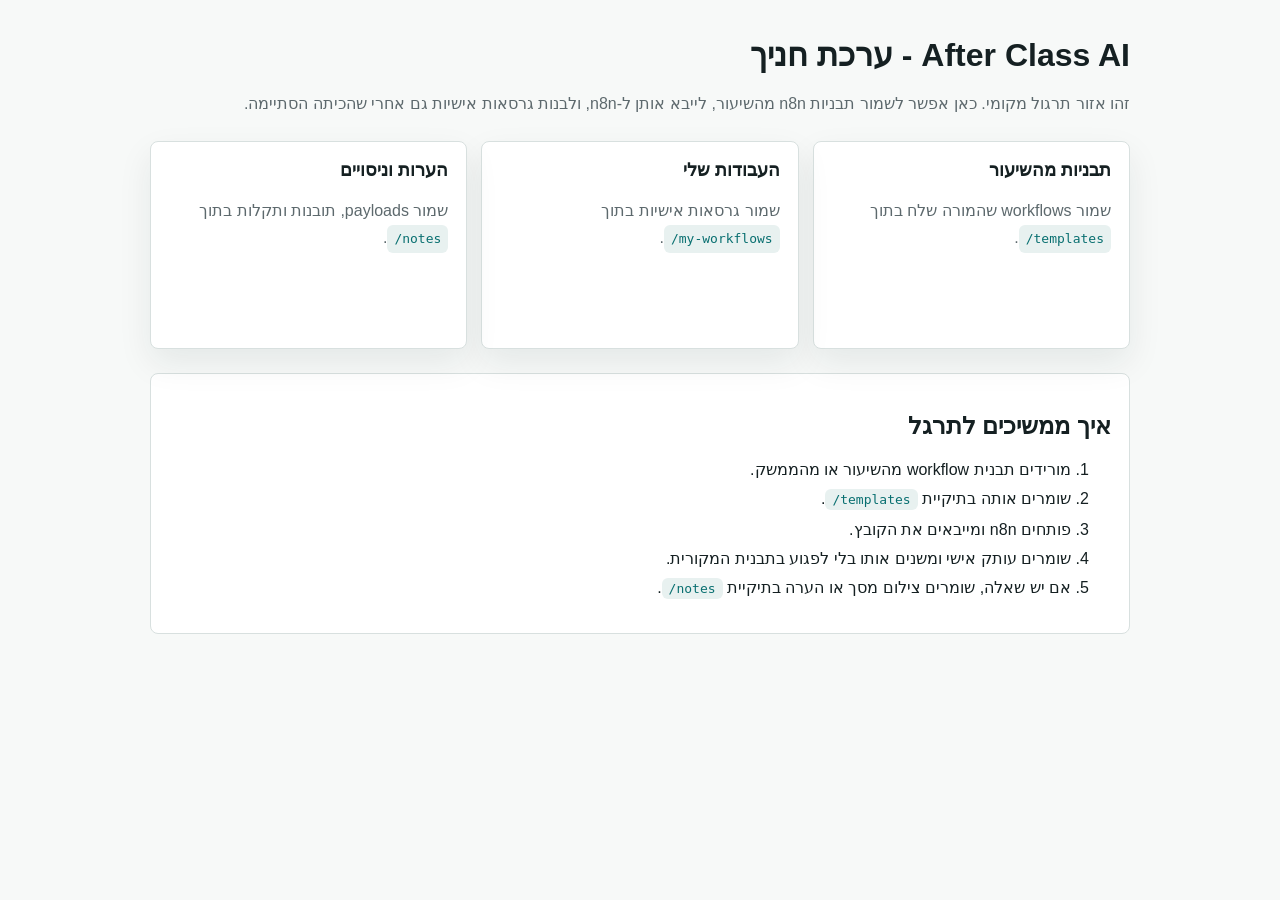
==== student-kit/index.html @ 3eaaacbd "Add local student practice kit" ====
<!doctype html>
<html lang="he" dir="rtl">
  <head>
    <meta charset="UTF-8" />
    <meta name="viewport" content="width=device-width, initial-scale=1.0" />
    <title>After Class AI - Student Kit</title>
    <style>
      body {
        margin: 0;
        font-family: Arial, "Segoe UI", sans-serif;
        background: #f7f9f8;
        color: #152022;
      }

      main {
        width: min(980px, calc(100% - 32px));
        margin: 0 auto;
        padding: 36px 0;
      }

      h1 {
        margin: 0 0 8px;
        font-size: 2rem;
      }

      p {
        color: #5d696d;
        line-height: 1.7;
      }

      .grid {
        display: grid;
        grid-template-columns: repeat(3, minmax(0, 1fr));
        gap: 14px;
        margin-top: 24px;
      }

      .card {
        min-height: 170px;
        padding: 18px;
        border: 1px solid #d8e0df;
        border-radius: 8px;
        background: #fff;
        box-shadow: 0 14px 34px rgba(19, 35, 38, 0.08);
      }

      .card h2 {
        margin: 0 0 8px;
        font-size: 1.1rem;
      }

      code {
        display: inline-block;
        padding: 3px 7px;
        border-radius: 6px;
        background: #e8f1f0;
        color: #086f70;
      }

      .steps {
        margin-top: 24px;
        padding: 18px;
        border: 1px solid #d8e0df;
        border-radius: 8px;
        background: #fff;
      }

      li {
        margin: 10px 0;
      }

      @media (max-width: 760px) {
        .grid {
          grid-template-columns: 1fr;
        }
      }
    </style>
  </head>
  <body>
    <main>
      <h1>After Class AI - ערכת חניך</h1>
      <p>
        זהו אזור תרגול מקומי. כאן אפשר לשמור תבניות n8n מהשיעור, לייבא אותן ל-n8n,
        ולבנות גרסאות אישיות גם אחרי שהכיתה הסתיימה.
      </p>

      <section class="grid">
        <article class="card">
          <h2>תבניות מהשיעור</h2>
          <p>שמור workflows שהמורה שלח בתוך <code>templates/</code>.</p>
        </article>
        <article class="card">
          <h2>העבודות שלי</h2>
          <p>שמור גרסאות אישיות בתוך <code>my-workflows/</code>.</p>
        </article>
        <article class="card">
          <h2>הערות וניסויים</h2>
          <p>שמור payloads, תובנות ותקלות בתוך <code>notes/</code>.</p>
        </article>
      </section>

      <section class="steps">
        <h2>איך ממשיכים לתרגל</h2>
        <ol>
          <li>מורידים תבנית workflow מהשיעור או מהממשק.</li>
          <li>שומרים אותה בתיקיית <code>templates/</code>.</li>
          <li>פותחים n8n ומייבאים את הקובץ.</li>
          <li>שומרים עותק אישי ומשנים אותו בלי לפגוע בתבנית המקורית.</li>
          <li>אם יש שאלה, שומרים צילום מסך או הערה בתיקיית <code>notes/</code>.</li>
        </ol>
      </section>
    </main>
  </body>
</html>
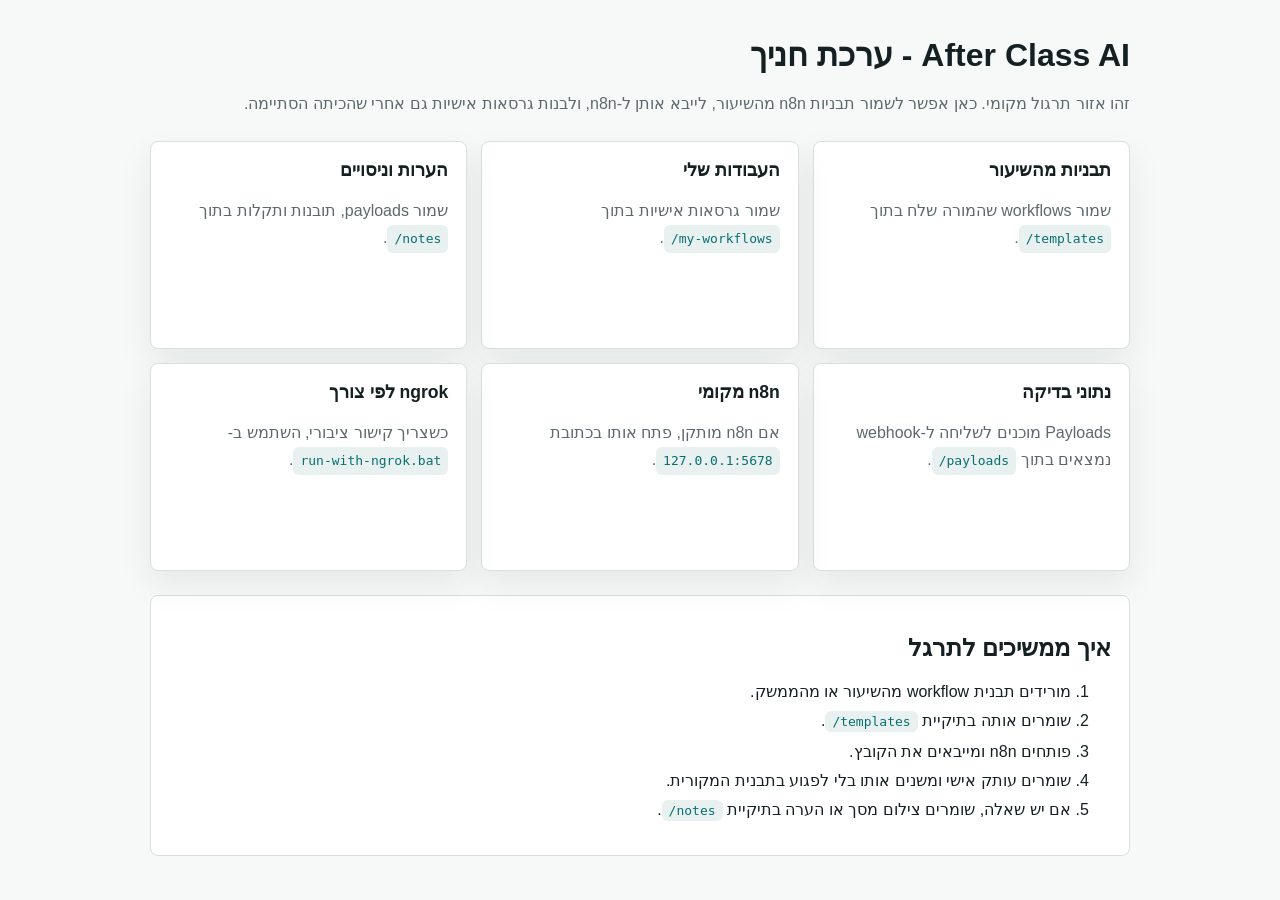
==== commit 63e6d24c: "Make student kit one-click ready" ====
--- a/student-kit/index.html
+++ b/student-kit/index.html
@@ -97,6 +97,18 @@
           <h2>הערות וניסויים</h2>
           <p>שמור payloads, תובנות ותקלות בתוך <code>notes/</code>.</p>
         </article>
+        <article class="card">
+          <h2>נתוני בדיקה</h2>
+          <p>Payloads מוכנים לשליחה ל-webhook נמצאים בתוך <code>payloads/</code>.</p>
+        </article>
+        <article class="card">
+          <h2>n8n מקומי</h2>
+          <p>אם n8n מותקן, פתח אותו בכתובת <code>127.0.0.1:5678</code>.</p>
+        </article>
+        <article class="card">
+          <h2>ngrok לפי צורך</h2>
+          <p>כשצריך קישור ציבורי, השתמש ב-<code>run-with-ngrok.bat</code>.</p>
+        </article>
       </section>
 
       <section class="steps">
@@ -112,4 +124,3 @@
     </main>
   </body>
 </html>
-
